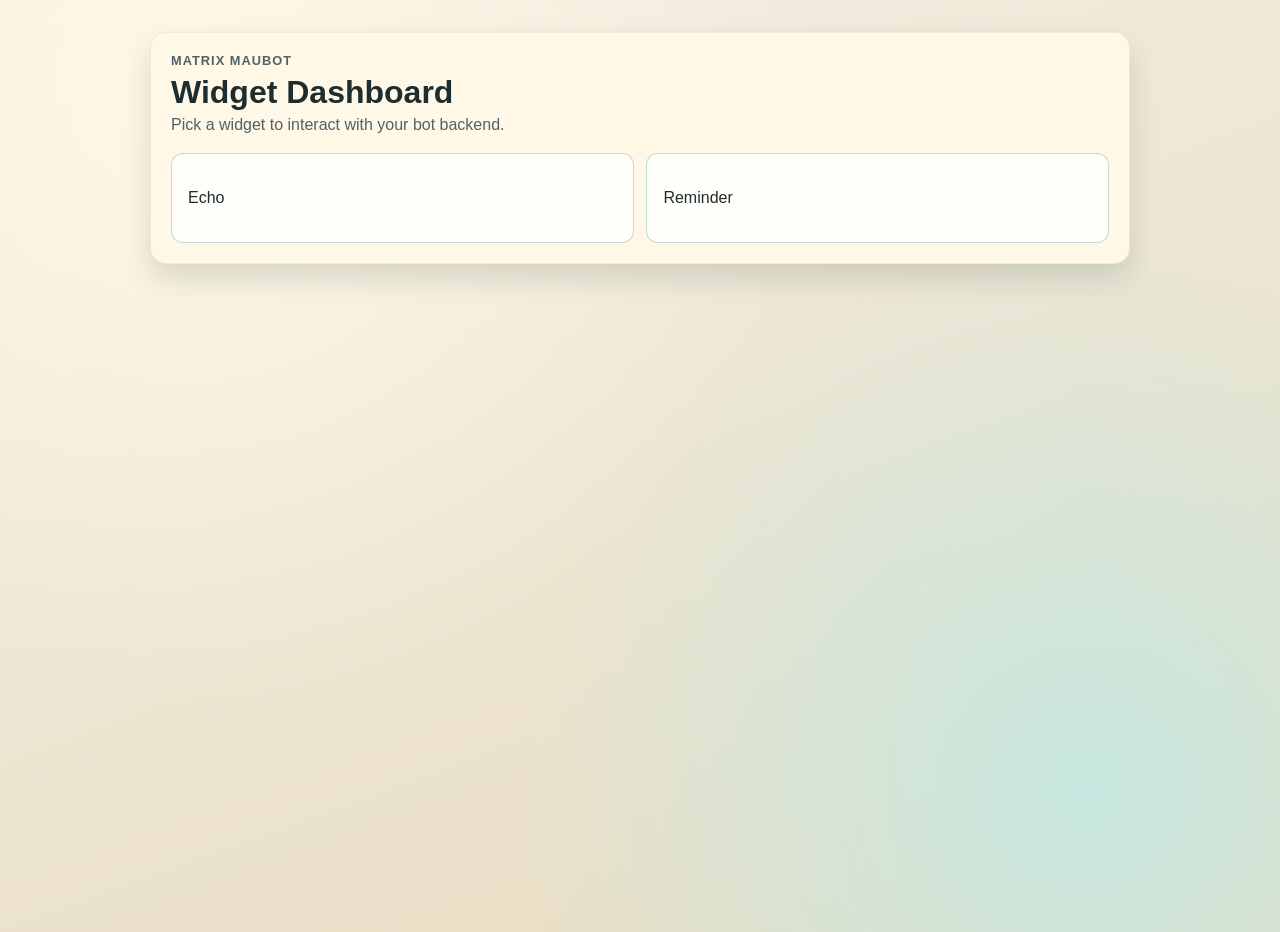
==== index.html @ 1b4d1161 "first commit" ====
<!doctype html>
<html lang="en">
<head>
    <meta charset="utf-8">
    <meta name="viewport" content="width=device-width, initial-scale=1">
    <title>Matrix Maubot Dashboard</title>
    <link rel="stylesheet" href="style.css">
</head>
<body>
    <main class="app-shell">
        <header class="hero">
            <p class="eyebrow">Matrix Maubot</p>
            <h1>Widget Dashboard</h1>
            <p class="subtitle">Pick a widget to interact with your bot backend.</p>
        </header>

        <section id="widget-selector" class="widget-grid" aria-label="Widget picker">
            <button class="widget-card" data-widget="echo">Echo</button>
            <button class="widget-card" data-widget="reminder">Reminder</button>
        </section>

        <section id="widget-container" class="widget-panel" style="display: none;">
            <div class="panel-topbar">
                <button id="back-btn" class="btn btn-secondary" type="button">Back</button>
            </div>
            <div id="widget-content" class="panel-content"></div>
        </section>
    </main>

    <script src="api.js"></script>
    <script src="script.js"></script>
</body>
</html>
---- style.css ----
:root {
    --bg: #f3efe5;
    --bg-accent: #e8dcc0;
    --surface: #fff8e6;
    --surface-2: #fffef8;
    --text: #1e2d2f;
    --muted: #516267;
    --primary: #0e766e;
    --primary-strong: #0b5f58;
    --danger: #b9383f;
    --ok: #237b4b;
    --ring: rgba(14, 118, 110, 0.25);
}

* {
    box-sizing: border-box;
}

body {
    margin: 0;
    min-height: 100vh;
    font-family: "Segoe UI", Tahoma, Geneva, Verdana, sans-serif;
    color: var(--text);
    background:
        radial-gradient(circle at 15% 10%, rgba(255, 248, 230, 0.95) 0, transparent 45%),
        radial-gradient(circle at 85% 85%, rgba(193, 232, 228, 0.85) 0, transparent 42%),
        linear-gradient(160deg, var(--bg) 0%, var(--bg-accent) 100%);
}

.app-shell {
    width: min(980px, 92vw);
    margin: 2rem auto;
    padding: 1.25rem;
    border: 1px solid rgba(0, 0, 0, 0.06);
    border-radius: 16px;
    background: var(--surface);
    box-shadow: 0 14px 30px rgba(16, 39, 44, 0.14);
}

.hero {
    margin-bottom: 1.2rem;
}

.eyebrow {
    margin: 0;
    color: var(--muted);
    letter-spacing: 0.08em;
    text-transform: uppercase;
    font-weight: 600;
    font-size: 0.8rem;
}

h1 {
    margin: 0.35rem 0;
}

.subtitle {
    margin: 0;
    color: var(--muted);
}

.widget-grid {
    display: grid;
    grid-template-columns: repeat(auto-fit, minmax(170px, 1fr));
    gap: 0.8rem;
}

.widget-card {
    border: 1px solid rgba(14, 118, 110, 0.25);
    border-radius: 12px;
    min-height: 90px;
    padding: 1rem;
    text-align: left;
    font-size: 1rem;
    color: var(--text);
    background: var(--surface-2);
    cursor: pointer;
    transition: transform 120ms ease, box-shadow 120ms ease;
}

.widget-card:hover {
    transform: translateY(-1px);
    box-shadow: 0 8px 20px rgba(16, 39, 44, 0.12);
}

.widget-panel {
    margin-top: 1rem;
}

.panel-topbar {
    display: flex;
    justify-content: flex-end;
    margin-bottom: 0.7rem;
}

.panel-content {
    padding: 1rem;
    border: 1px solid rgba(0, 0, 0, 0.08);
    border-radius: 12px;
    background: var(--surface-2);
}

.widget-title {
    margin-top: 0;
}

.input-group {
    display: flex;
    gap: 0.5rem;
    margin: 0.55rem 0;
}

input,
textarea,
select {
    width: 100%;
    padding: 0.6rem;
    border-radius: 10px;
    border: 1px solid rgba(30, 45, 47, 0.2);
    font: inherit;
    color: var(--text);
    background: #ffffff;
}

input:focus,
textarea:focus,
select:focus,
button:focus {
    outline: 3px solid var(--ring);
    outline-offset: 1px;
}

.btn {
    border: 0;
    border-radius: 10px;
    padding: 0.62rem 0.9rem;
    white-space: nowrap;
    background: var(--primary);
    color: #ffffff;
    cursor: pointer;
    font-weight: 600;
}

.btn:hover {
    background: var(--primary-strong);
}

.btn-secondary {
    background: #5f6a6d;
}

.btn-danger {
    background: var(--danger);
}

.result-box {
    margin-top: 0.8rem;
    padding: 0.75rem;
    border-radius: 10px;
    background: #f5f9f9;
    border: 1px solid rgba(30, 45, 47, 0.1);
}

.success {
    color: var(--ok);
    margin: 0;
}

.error {
    color: var(--danger);
    margin: 0;
}

.muted {
    color: var(--muted);
}

@media (max-width: 640px) {
    .app-shell {
        margin: 1rem auto;
        padding: 0.9rem;
    }

    .input-group {
        flex-direction: column;
    }
}
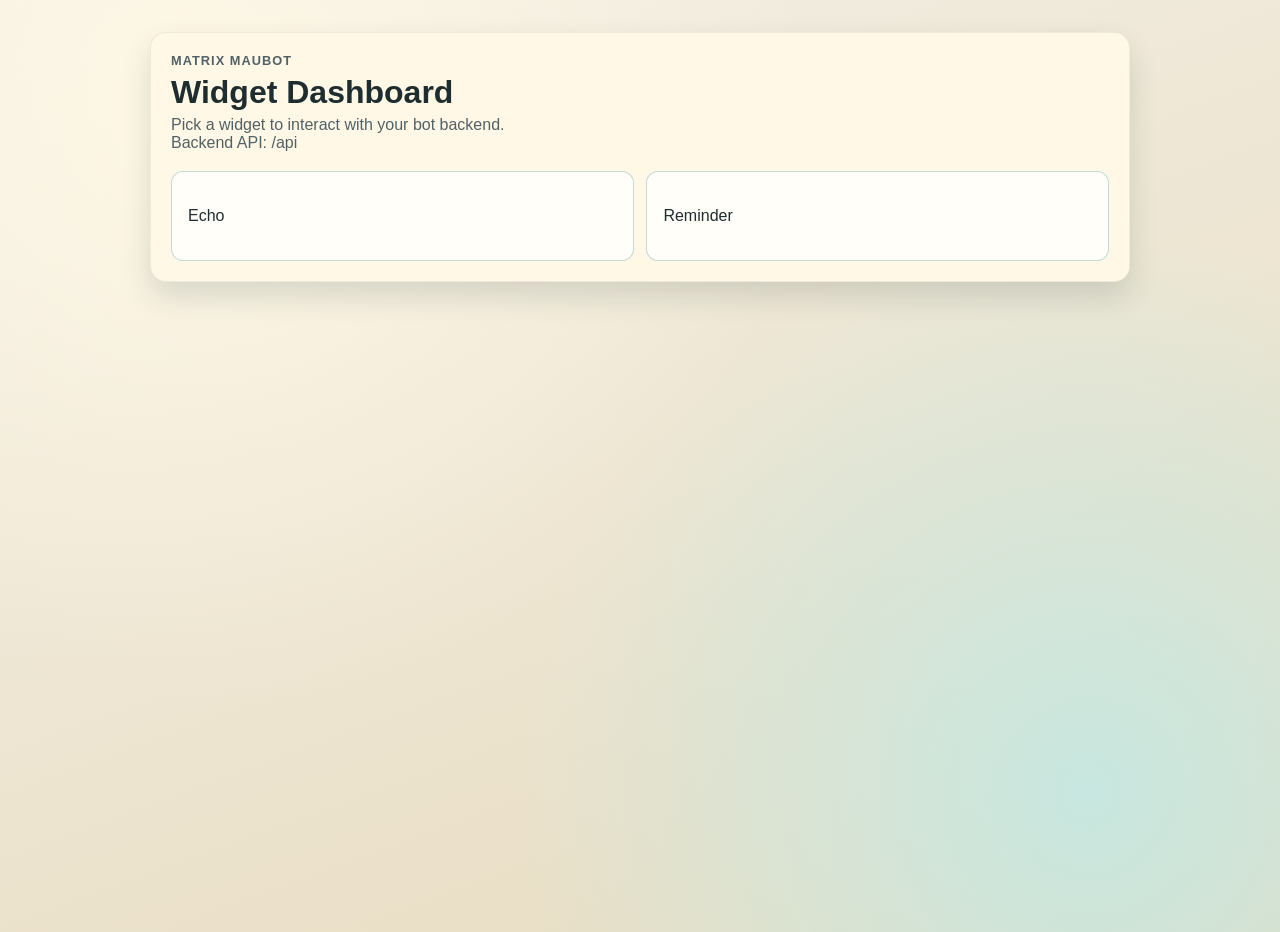
==== commit 5aaa28fe: "testing" ====
--- a/index.html
+++ b/index.html
@@ -12,6 +12,7 @@
             <p class="eyebrow">Matrix Maubot</p>
             <h1>Widget Dashboard</h1>
             <p class="subtitle">Pick a widget to interact with your bot backend.</p>
+            <p class="subtitle" id="backend-target"></p>
         </header>
 
         <section id="widget-selector" class="widget-grid" aria-label="Widget picker">
